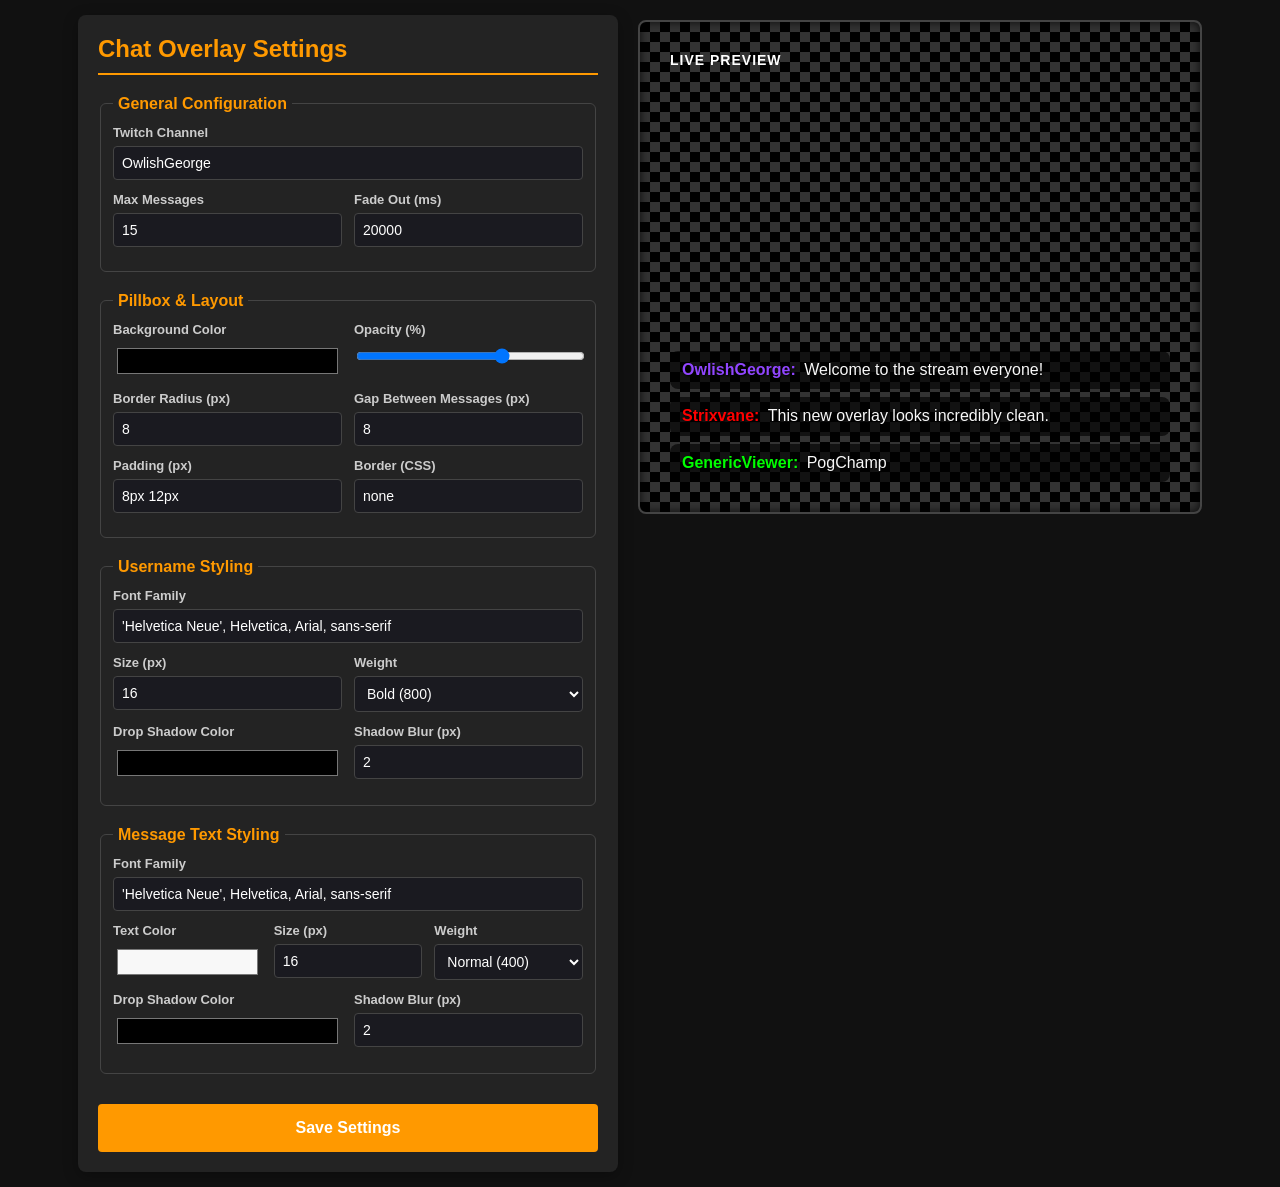
==== settings.html @ d2580942 "new settings menu" ====
<!DOCTYPE html>
<html lang="en">
<head>
    <meta charset="UTF-8">
    <title>OBS Chat Overlay - Settings</title>
    <link rel="stylesheet" href="settings-style.css" type="text/css">
</head>
<body>
    <div class="container">
        <h2>Chat Overlay Settings</h2>

        <fieldset>
            <legend>General Configuration</legend>
            <div class="form-group">
                <label for="twitchChannel">Twitch Channel</label>
                <input type="text" id="twitchChannel" value="OwlishGeorge">
            </div>
            <div class="form-row">
                <div class="form-group">
                    <label for="maxMessages">Max Messages</label>
                    <input type="number" id="maxMessages" value="15" min="1" max="100">
                </div>
                <div class="form-group">
                    <label for="messageLifetime">Fade Out (ms)</label>
                    <input type="number" id="messageLifetime" value="20000" min="0" step="1000">
                </div>
            </div>
        </fieldset>

        <fieldset>
            <legend>Pillbox & Layout</legend>
            <div class="form-row">
                <div class="form-group">
                    <label for="pillboxBgColor">Background Color</label>
                    <input type="color" id="pillboxBgColor" value="#000000">
                </div>
                <div class="form-group">
                    <label for="pillboxOpacity">Opacity (%)</label>
                    <input type="range" id="pillboxOpacity" value="65" min="0" max="100">
                </div>
            </div>
            <div class="form-row">
                <div class="form-group">
                    <label for="pillboxRadius">Border Radius (px)</label>
                    <input type="number" id="pillboxRadius" value="8" min="0" max="50">
                </div>
                <div class="form-group">
                    <label for="messageGap">Gap Between Messages (px)</label>
                    <input type="number" id="messageGap" value="8" min="0" max="50">
                </div>
            </div>
            <div class="form-row">
                <div class="form-group">
                    <label for="pillboxPadding">Padding (px)</label>
                    <input type="text" id="pillboxPadding" value="8px 12px" placeholder="e.g. 8px 12px">
                </div>
                <div class="form-group">
                    <label for="pillboxBorder">Border (CSS)</label>
                    <input type="text" id="pillboxBorder" value="none" placeholder="e.g. 2px solid #fff">
                </div>
            </div>
        </fieldset>

        <fieldset>
            <legend>Username Styling</legend>
            <div class="form-group">
                <label for="userFontFamily">Font Family</label>
                <input type="text" id="userFontFamily" value="'Helvetica Neue', Helvetica, Arial, sans-serif">
            </div>
            <div class="form-row">
                <div class="form-group">
                    <label for="userFontSize">Size (px)</label>
                    <input type="number" id="userFontSize" value="16" min="8" max="72">
                </div>
                <div class="form-group">
                    <label for="userFontWeight">Weight</label>
                    <select id="userFontWeight">
                        <option value="400">Normal (400)</option>
                        <option value="600">Semi-Bold (600)</option>
                        <option value="800" selected>Bold (800)</option>
                        <option value="900">Black (900)</option>
                    </select>
                </div>
            </div>
            <div class="form-row">
                <div class="form-group">
                    <label for="userShadowColor">Drop Shadow Color</label>
                    <input type="color" id="userShadowColor" value="#000000">
                </div>
                <div class="form-group">
                    <label for="userShadowBlur">Shadow Blur (px)</label>
                    <input type="number" id="userShadowBlur" value="2" min="0" max="20">
                </div>
            </div>
        </fieldset>

        <fieldset>
            <legend>Message Text Styling</legend>
            <div class="form-group">
                <label for="msgFontFamily">Font Family</label>
                <input type="text" id="msgFontFamily" value="'Helvetica Neue', Helvetica, Arial, sans-serif">
            </div>
            <div class="form-row">
                <div class="form-group">
                    <label for="msgColor">Text Color</label>
                    <input type="color" id="msgColor" value="#f8f8f8">
                </div>
                <div class="form-group">
                    <label for="msgFontSize">Size (px)</label>
                    <input type="number" id="msgFontSize" value="16" min="8" max="72">
                </div>
                <div class="form-group">
                    <label for="msgFontWeight">Weight</label>
                    <select id="msgFontWeight">
                        <option value="400" selected>Normal (400)</option>
                        <option value="600">Semi-Bold (600)</option>
                        <option value="800">Bold (800)</option>
                    </select>
                </div>
            </div>
            <div class="form-row">
                <div class="form-group">
                    <label for="msgShadowColor">Drop Shadow Color</label>
                    <input type="color" id="msgShadowColor" value="#000000">
                </div>
                <div class="form-group">
                    <label for="msgShadowBlur">Shadow Blur (px)</label>
                    <input type="number" id="msgShadowBlur" value="2" min="0" max="20">
                </div>
            </div>
        </fieldset>

        <button onclick="generateSettings()">Save Settings</button>
    </div>

    <div class="preview-container">
        <h3 style="margin-top: 0; color: #FFF; font-size: 14px; text-transform: uppercase; letter-spacing: 1px;">Live Preview</h3>
        <div id="preview-box">
            <div class="chat-message">
                <span class="username" style="color: #9146FF;">OwlishGeorge:</span>
                <span class="message-text">Welcome to the stream everyone!</span>
            </div>
            <div class="chat-message">
                <span class="username" style="color: #FF0000;">Strixvane:</span>
                <span class="message-text">This new overlay looks incredibly clean.</span>
            </div>
            <div class="chat-message">
                <span class="username" style="color: #00FF00;">GenericViewer:</span>
                <span class="message-text">PogChamp</span>
            </div>
        </div>
    </div>

    <script>
        function hexToRgba(hex, opacityPercentage) {
            let r = parseInt(hex.slice(1, 3), 16),
                g = parseInt(hex.slice(3, 5), 16),
                b = parseInt(hex.slice(5, 7), 16),
                a = opacityPercentage / 100;
            return `rgba(${r}, ${g}, ${b}, ${a})`;
        }

        function getSettings() {
            return {
                twitchChannel: document.getElementById('twitchChannel').value,
                maxMessages: parseInt(document.getElementById('maxMessages').value),
                messageLifetimeMs: parseInt(document.getElementById('messageLifetime').value),

                pillboxBgColor: document.getElementById('pillboxBgColor').value,
                pillboxOpacity: document.getElementById('pillboxOpacity').value,
                pillboxRadius: document.getElementById('pillboxRadius').value,
                pillboxPadding: document.getElementById('pillboxPadding').value,
                pillboxBorder: document.getElementById('pillboxBorder').value,
                messageGap: document.getElementById('messageGap').value,

                userFontFamily: document.getElementById('userFontFamily').value,
                userFontSize: document.getElementById('userFontSize').value,
                userFontWeight: document.getElementById('userFontWeight').value,
                userShadowColor: document.getElementById('userShadowColor').value,
                userShadowBlur: document.getElementById('userShadowBlur').value,

                msgFontFamily: document.getElementById('msgFontFamily').value,
                msgColor: document.getElementById('msgColor').value,
                msgFontSize: document.getElementById('msgFontSize').value,
                msgFontWeight: document.getElementById('msgFontWeight').value,
                msgShadowColor: document.getElementById('msgShadowColor').value,
                msgShadowBlur: document.getElementById('msgShadowBlur').value,
            };
        }

        function updatePreview() {
            const settings = getSettings();
            const previewBox = document.getElementById('preview-box');
            const messages = previewBox.querySelectorAll('.chat-message');
            const usernames = previewBox.querySelectorAll('.username');
            const messageTexts = previewBox.querySelectorAll('.message-text');

            previewBox.style.gap = settings.messageGap + 'px';

            const bgColorWithOpacity = hexToRgba(settings.pillboxBgColor, settings.pillboxOpacity);
            messages.forEach(msg => {
                msg.style.backgroundColor = bgColorWithOpacity;
                msg.style.borderRadius = settings.pillboxRadius + 'px';
                msg.style.padding = settings.pillboxPadding;
                msg.style.border = settings.pillboxBorder;
                msg.style.marginBottom = '0'; // overridden by flex gap
            });

            usernames.forEach(user => {
                user.style.fontFamily = settings.userFontFamily;
                user.style.fontSize = settings.userFontSize + 'px';
                user.style.fontWeight = settings.userFontWeight;
                user.style.textShadow = `1px 1px ${settings.userShadowBlur}px ${settings.userShadowColor}`;
            });

            messageTexts.forEach(text => {
                text.style.fontFamily = settings.msgFontFamily;
                text.style.color = settings.msgColor;
                text.style.fontSize = settings.msgFontSize + 'px';
                text.style.fontWeight = settings.msgFontWeight;
                text.style.textShadow = `1px 1px ${settings.msgShadowBlur}px ${settings.msgShadowColor}`;
            });
        }

        document.querySelectorAll('input, select').forEach(element => {
            element.addEventListener('input', updatePreview);
        });

        window.addEventListener('DOMContentLoaded', updatePreview);

        function generateSettings() {
            const settings = getSettings();
            const fileContent = `const OBS_CHAT_SETTINGS = ${JSON.stringify(settings, null, 4)};`;

            const blob = new Blob([fileContent], { type: 'text/javascript' });
            const url = URL.createObjectURL(blob);
            const a = document.createElement('a');
            a.href = url;
            a.download = 'settings.js';
            document.body.appendChild(a);
            a.click();
            setTimeout(() => {
                document.body.removeChild(a);
                URL.revokeObjectURL(url);
            }, 0);
        }
    </script>
</body>
</html>
---- settings-style.css ----
body {
    font-family: 'Segoe UI', Tahoma, Geneva, Verdana, sans-serif;
    background-color: #111;
    color: #ffffff;
    margin: 0;
    padding: 15px;
    display: flex;
    justify-content: center;
    gap: 20px;
    flex-wrap: wrap;
}

.container {
    background-color: #232323;
    padding: 20px;
    border-radius: 8px;
    width: 100%;
    max-width: 500px;
    box-shadow: 0 4px 15px rgba(0,0,0,0.3);
    height: fit-content;
}

.preview-container {
    background-color: #000000;
    background-image: linear-gradient(45deg, #333 25%, transparent 25%, transparent 75%, #333 75%, #333), linear-gradient(45deg, #333 25%, transparent 25%, transparent 75%, #333 75%, #333);
    background-size: 20px 20px;
    background-position: 0 0, 10px 10px;
    padding: 30px;
    border-radius: 8px;
    width: 100%;
    max-width: 500px;
    box-shadow: inset 0 0 10px rgba(0,0,0,0.8);
    border: 2px solid #444;
    display: flex;
    flex-direction: column;
    overflow-x: hidden;
    position: sticky;
    top: 20px;
    height: fit-content;
}

h2 {
    margin-top: 0;
    color: #ff9900;
    border-bottom: 2px solid #ff9900;
    padding-bottom: 10px;
}

fieldset {
    border: 1px solid #444;
    border-radius: 6px;
    padding: 12px;
    margin-bottom: 20px;
}

legend {
    color: #ff9900;
    font-weight: bold;
    padding: 0 5px;
}

.form-group {
    margin-bottom: 12px;
    display: flex;
    flex-direction: column;
}

.form-row {
    display: flex;
    gap: 12px;
}

.form-row .form-group {
    flex: 1;
}

label {
    margin-bottom: 6px;
    font-weight: 600;
    font-size: 13px;
    color: #ccc;
}

input[type="color"] {
    width: 100%;
    height: 36px;
    border: none;
    border-radius: 4px;
    cursor: pointer;
    background: none;
}

input[type="number"], input[type="text"], select {
    padding: 8px;
    border: 1px solid #444;
    border-radius: 4px;
    background-color: #1a1a20;
    color: white;
    font-size: 14px;
    width: 100%;
    box-sizing: border-box;
}

input[type="range"] {
    width: 100%;
    margin-top: 5px;
}

button {
    width: 100%;
    padding: 15px;
    background-color: #ff9900;
    color: white;
    border: none;
    border-radius: 4px;
    font-size: 16px;
    font-weight: bold;
    cursor: pointer;
    transition: background-color 0.2s;
    margin-top: 10px;
}

button:hover {
    background-color: #aa6700;
    color: #fff;
}

#preview-box {
display: flex;
flex-direction: column;
justify-content: flex-end;
height: 400px; /* Simulate OBS height */
transition: all 0.2s ease;
}

.chat-message {
    word-wrap: break-word;
    line-height: 1.4;
    transition: all 0.2s ease;
}

.username {
    margin-right: 4px;
}
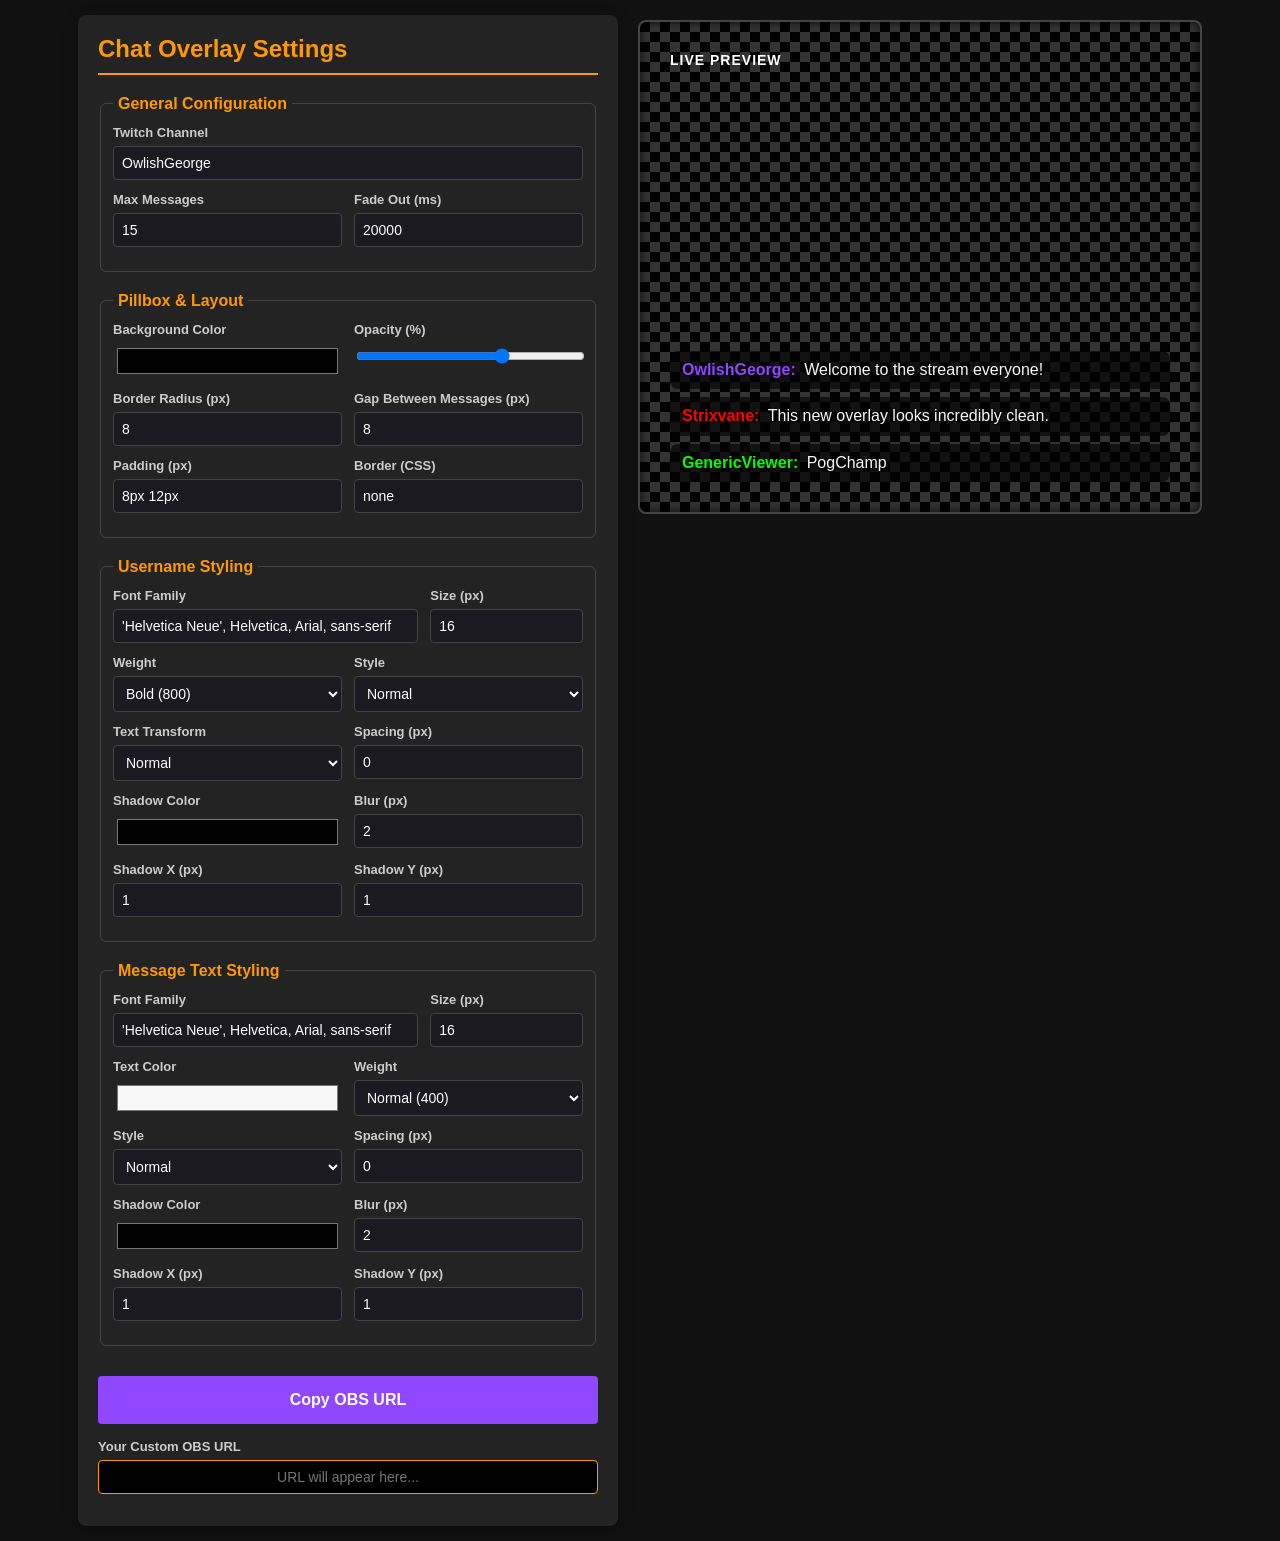
==== commit 301e821f: "updated settings menu with new options, changed from file storage to OBS source slug" ====
--- a/settings.html
+++ b/settings.html
@@ -63,15 +63,17 @@
 
         <fieldset>
             <legend>Username Styling</legend>
-            <div class="form-group">
-                <label for="userFontFamily">Font Family</label>
-                <input type="text" id="userFontFamily" value="'Helvetica Neue', Helvetica, Arial, sans-serif">
-            </div>
-            <div class="form-row">
+            <div class="form-row">
+                <div class="form-group" style="flex: 2;">
+                    <label for="userFontFamily">Font Family</label>
+                    <input type="text" id="userFontFamily" value="'Helvetica Neue', Helvetica, Arial, sans-serif">
+                </div>
                 <div class="form-group">
                     <label for="userFontSize">Size (px)</label>
                     <input type="number" id="userFontSize" value="16" min="8" max="72">
                 </div>
+            </div>
+            <div class="form-row">
                 <div class="form-group">
                     <label for="userFontWeight">Weight</label>
                     <select id="userFontWeight">
@@ -81,33 +83,66 @@
                         <option value="900">Black (900)</option>
                     </select>
                 </div>
-            </div>
-            <div class="form-row">
-                <div class="form-group">
-                    <label for="userShadowColor">Drop Shadow Color</label>
+                <div class="form-group">
+                    <label for="userFontStyle">Style</label>
+                    <select id="userFontStyle">
+                        <option value="normal" selected>Normal</option>
+                        <option value="italic">Italic</option>
+                    </select>
+                </div>
+            </div>
+            <div class="form-row">
+                <div class="form-group">
+                    <label for="userTextTransform">Text Transform</label>
+                    <select id="userTextTransform">
+                        <option value="none" selected>Normal</option>
+                        <option value="uppercase">UPPERCASE</option>
+                        <option value="lowercase">lowercase</option>
+                    </select>
+                </div>
+                <div class="form-group">
+                    <label for="userLetterSpacing">Spacing (px)</label>
+                    <input type="number" id="userLetterSpacing" value="0" min="-5" max="20" step="0.5">
+                </div>
+            </div>
+            <div class="form-row">
+                <div class="form-group">
+                    <label for="userShadowColor">Shadow Color</label>
                     <input type="color" id="userShadowColor" value="#000000">
                 </div>
                 <div class="form-group">
-                    <label for="userShadowBlur">Shadow Blur (px)</label>
+                    <label for="userShadowBlur">Blur (px)</label>
                     <input type="number" id="userShadowBlur" value="2" min="0" max="20">
+                </div>
+            </div>
+            <div class="form-row">
+                <div class="form-group">
+                    <label for="userShadowOffsetX">Shadow X (px)</label>
+                    <input type="number" id="userShadowOffsetX" value="1" min="-20" max="20">
+                </div>
+                <div class="form-group">
+                    <label for="userShadowOffsetY">Shadow Y (px)</label>
+                    <input type="number" id="userShadowOffsetY" value="1" min="-20" max="20">
                 </div>
             </div>
         </fieldset>
 
         <fieldset>
             <legend>Message Text Styling</legend>
-            <div class="form-group">
-                <label for="msgFontFamily">Font Family</label>
-                <input type="text" id="msgFontFamily" value="'Helvetica Neue', Helvetica, Arial, sans-serif">
+            <div class="form-row">
+                <div class="form-group" style="flex: 2;">
+                    <label for="msgFontFamily">Font Family</label>
+                    <input type="text" id="msgFontFamily" value="'Helvetica Neue', Helvetica, Arial, sans-serif">
+                </div>
+                <div class="form-group">
+                    <label for="msgFontSize">Size (px)</label>
+                    <input type="number" id="msgFontSize" value="16" min="8" max="72">
+                </div>
             </div>
             <div class="form-row">
                 <div class="form-group">
                     <label for="msgColor">Text Color</label>
                     <input type="color" id="msgColor" value="#f8f8f8">
-                </div>
-                <div class="form-group">
-                    <label for="msgFontSize">Size (px)</label>
-                    <input type="number" id="msgFontSize" value="16" min="8" max="72">
                 </div>
                 <div class="form-group">
                     <label for="msgFontWeight">Weight</label>
@@ -120,17 +155,44 @@
             </div>
             <div class="form-row">
                 <div class="form-group">
-                    <label for="msgShadowColor">Drop Shadow Color</label>
+                    <label for="msgFontStyle">Style</label>
+                    <select id="msgFontStyle">
+                        <option value="normal" selected>Normal</option>
+                        <option value="italic">Italic</option>
+                    </select>
+                </div>
+                <div class="form-group">
+                    <label for="msgLetterSpacing">Spacing (px)</label>
+                    <input type="number" id="msgLetterSpacing" value="0" min="-5" max="20" step="0.5">
+                </div>
+            </div>
+            <div class="form-row">
+                <div class="form-group">
+                    <label for="msgShadowColor">Shadow Color</label>
                     <input type="color" id="msgShadowColor" value="#000000">
                 </div>
                 <div class="form-group">
-                    <label for="msgShadowBlur">Shadow Blur (px)</label>
+                    <label for="msgShadowBlur">Blur (px)</label>
                     <input type="number" id="msgShadowBlur" value="2" min="0" max="20">
                 </div>
             </div>
+            <div class="form-row">
+                <div class="form-group">
+                    <label for="msgShadowOffsetX">Shadow X (px)</label>
+                    <input type="number" id="msgShadowOffsetX" value="1" min="-20" max="20">
+                </div>
+                <div class="form-group">
+                    <label for="msgShadowOffsetY">Shadow Y (px)</label>
+                    <input type="number" id="msgShadowOffsetY" value="1" min="-20" max="20">
+                </div>
+            </div>
         </fieldset>
 
-        <button onclick="generateSettings()">Save Settings</button>
+        <button onclick="generateOBSUrl()" style="background-color: #9146FF;">Copy OBS URL</button>
+        <div class="form-group" style="margin-top: 15px;">
+            <label for="obsUrlOutput">Your Custom OBS URL</label>
+            <input type="text" id="obsUrlOutput" readonly style="background-color: #000; color: #ff9900; border-color: #ff9900; text-align: center;" placeholder="URL will appear here...">
+        </div>
     </div>
 
     <div class="preview-container">
@@ -176,15 +238,24 @@
                 userFontFamily: document.getElementById('userFontFamily').value,
                 userFontSize: document.getElementById('userFontSize').value,
                 userFontWeight: document.getElementById('userFontWeight').value,
+                userFontStyle: document.getElementById('userFontStyle').value,
+                userTextTransform: document.getElementById('userTextTransform').value,
+                userLetterSpacing: document.getElementById('userLetterSpacing').value,
                 userShadowColor: document.getElementById('userShadowColor').value,
                 userShadowBlur: document.getElementById('userShadowBlur').value,
+                userShadowOffsetX: document.getElementById('userShadowOffsetX').value,
+                userShadowOffsetY: document.getElementById('userShadowOffsetY').value,
 
                 msgFontFamily: document.getElementById('msgFontFamily').value,
                 msgColor: document.getElementById('msgColor').value,
                 msgFontSize: document.getElementById('msgFontSize').value,
                 msgFontWeight: document.getElementById('msgFontWeight').value,
+                msgFontStyle: document.getElementById('msgFontStyle').value,
+                msgLetterSpacing: document.getElementById('msgLetterSpacing').value,
                 msgShadowColor: document.getElementById('msgShadowColor').value,
                 msgShadowBlur: document.getElementById('msgShadowBlur').value,
+                msgShadowOffsetX: document.getElementById('msgShadowOffsetX').value,
+                msgShadowOffsetY: document.getElementById('msgShadowOffsetY').value,
             };
         }
 
@@ -203,14 +274,17 @@
                 msg.style.borderRadius = settings.pillboxRadius + 'px';
                 msg.style.padding = settings.pillboxPadding;
                 msg.style.border = settings.pillboxBorder;
-                msg.style.marginBottom = '0'; // overridden by flex gap
+                msg.style.marginBottom = '0';
             });
 
             usernames.forEach(user => {
                 user.style.fontFamily = settings.userFontFamily;
                 user.style.fontSize = settings.userFontSize + 'px';
                 user.style.fontWeight = settings.userFontWeight;
-                user.style.textShadow = `1px 1px ${settings.userShadowBlur}px ${settings.userShadowColor}`;
+                user.style.fontStyle = settings.userFontStyle;
+                user.style.textTransform = settings.userTextTransform;
+                user.style.letterSpacing = settings.userLetterSpacing + 'px';
+                user.style.textShadow = `${settings.userShadowOffsetX}px ${settings.userShadowOffsetY}px ${settings.userShadowBlur}px ${settings.userShadowColor}`;
             });
 
             messageTexts.forEach(text => {
@@ -218,7 +292,9 @@
                 text.style.color = settings.msgColor;
                 text.style.fontSize = settings.msgFontSize + 'px';
                 text.style.fontWeight = settings.msgFontWeight;
-                text.style.textShadow = `1px 1px ${settings.msgShadowBlur}px ${settings.msgShadowColor}`;
+                text.style.fontStyle = settings.msgFontStyle;
+                text.style.letterSpacing = settings.msgLetterSpacing + 'px';
+                text.style.textShadow = `${settings.msgShadowOffsetX}px ${settings.msgShadowOffsetY}px ${settings.msgShadowBlur}px ${settings.msgShadowColor}`;
             });
         }
 
@@ -228,21 +304,35 @@
 
         window.addEventListener('DOMContentLoaded', updatePreview);
 
-        function generateSettings() {
+        function generateOBSUrl() {
             const settings = getSettings();
-            const fileContent = `const OBS_CHAT_SETTINGS = ${JSON.stringify(settings, null, 4)};`;
-
-            const blob = new Blob([fileContent], { type: 'text/javascript' });
-            const url = URL.createObjectURL(blob);
-            const a = document.createElement('a');
-            a.href = url;
-            a.download = 'settings.js';
-            document.body.appendChild(a);
-            a.click();
-            setTimeout(() => {
-                document.body.removeChild(a);
-                URL.revokeObjectURL(url);
-            }, 0);
+            const jsonString = JSON.stringify(settings);
+            const encodedSettings = btoa(encodeURIComponent(jsonString));
+
+            const currentPath = window.location.href;
+            const targetPath = currentPath.replace('settings.html', 'index.html');
+            const finalUrl = `${targetPath}?cfg=${encodedSettings}`;
+
+            const outputNode = document.getElementById('obsUrlOutput');
+            outputNode.value = finalUrl;
+            outputNode.select();
+
+            try {
+                navigator.clipboard.writeText(finalUrl);
+                const btn = document.querySelector('button');
+                const originalText = btn.innerText;
+                btn.innerText = "Copied to Clipboard!";
+                btn.style.backgroundColor = "#00FF00";
+                btn.style.color = "#000";
+
+                setTimeout(() => {
+                    btn.innerText = originalText;
+                    btn.style.backgroundColor = "#9146FF";
+                    btn.style.color = "#FFF";
+                }, 2000);
+            } catch (err) {
+                console.error('Failed to copy to clipboard', err);
+            }
         }
     </script>
 </body>
